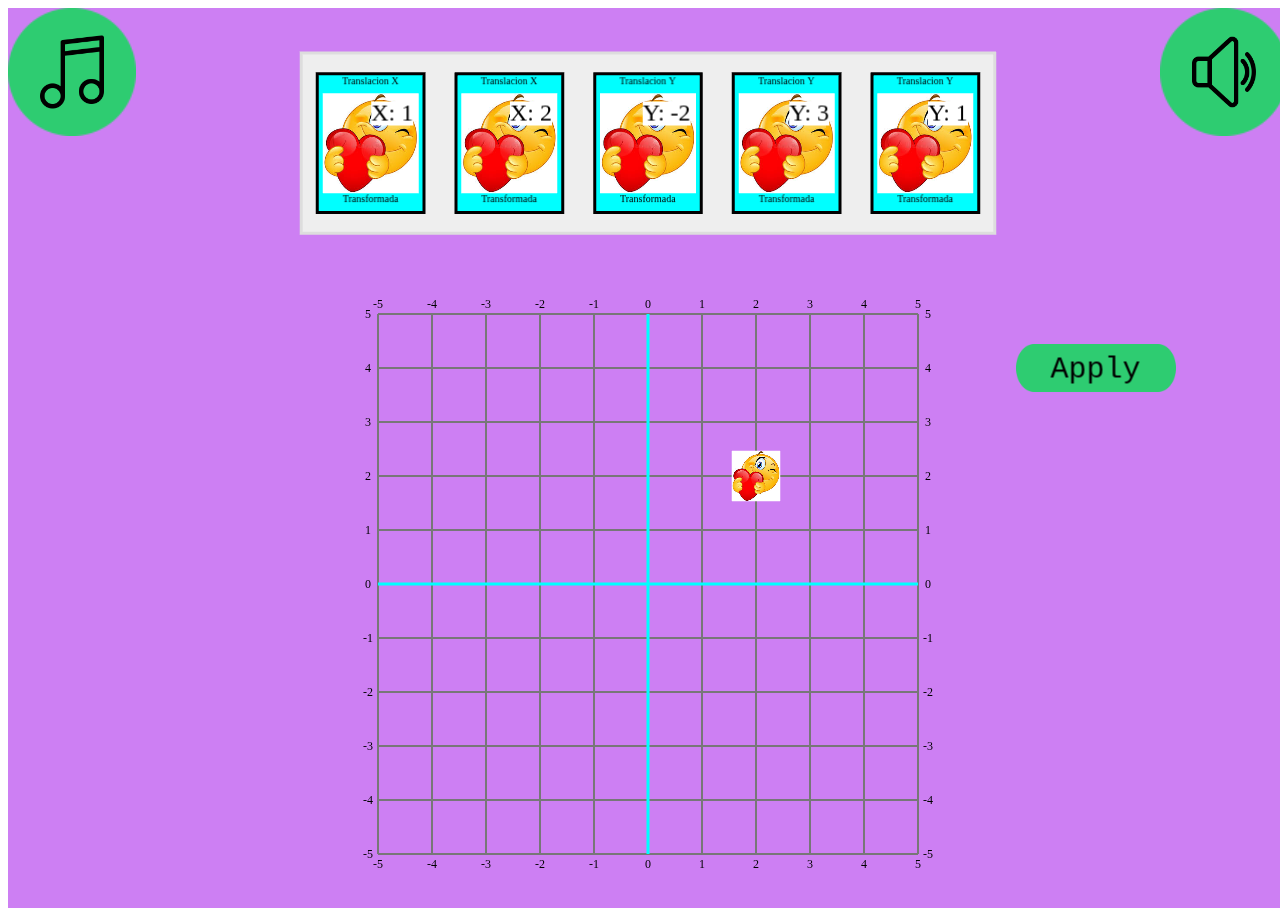
==== index.html @ b5e63c9b "initial-grid + card hand & card deck, use and replace cards." ====
<!DOCTYPE html>
<html lang="">
<head>
    <meta charset="UTF-8">
    <meta name="viewport" content="user-scalable=0, initial-scale=1,minimum-scale=1, maximum-scale=1, width=device-width, minimal-ui=1">
    <title>Game Title Here</title>
    <script src="js/phaser.min.js">  
    </script>
    <script src="js/main.js"></script>
    <script src="js/scenes/sceneMain.js"></script>
    <script src="js/scenes/sceneTitle.js"></script>
    <script src="js/scenes/sceneOver.js"></script>
    <script src="js/scenes/sceneLoad.js"></script>
    <script src="js/classes/mc/model.js"></script>
    <script src="js/constants.js"></script>
    <script src="js/classes/mc/controller.js"></script>
    <script src="js/classes/comps/scoreBox.js"></script>
    <script src="js/classes/comps/bar.js"></script>
    <script src="js/classes/comps/card.js"></script>
    <script src="js/classes/comps/cardContainer.js"></script>
    <script src="js/classes/comps/cardDeck.js"></script>

    <script src="js/classes/util/alignGrid.js"></script>
    <script src="js/classes/util/align.js"></script>
    <script src="js/classes/util/mediaManager.js"></script>
    <script src="js/classes/util/transform.js"></script>
    <script src="js/classes/ui/flatButton.js"></script>
    <script src="js/classes/ui/toggleButton.js"></script>
    <script src="js/classes/ui/soundButtons.js"></script>
</head>
<body>

<div id="phaser-game" />


</body>
</html>
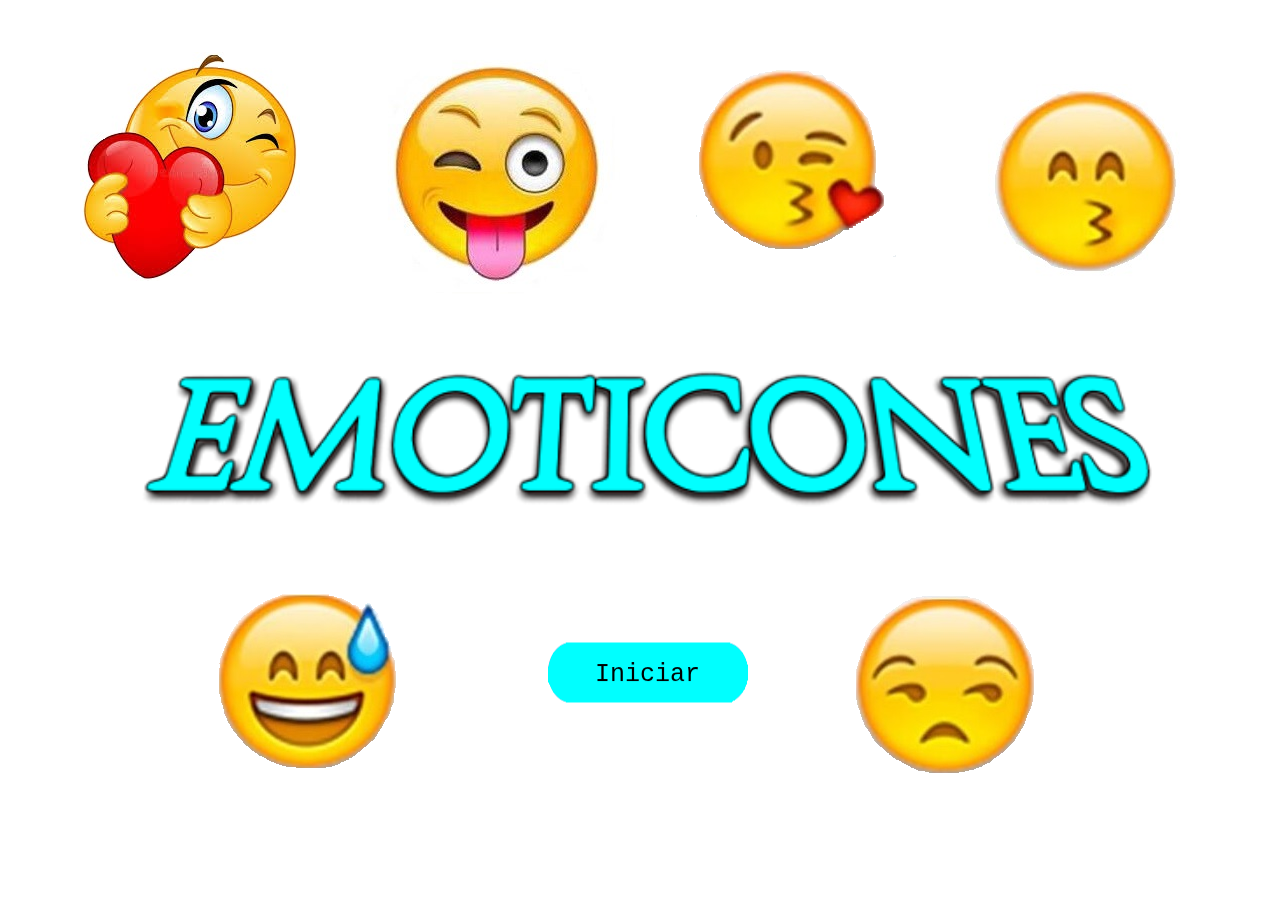
==== commit a4168e24: "Game-2players both same machine." ====
--- a/index.html
+++ b/index.html
@@ -2,7 +2,7 @@
 <html lang="">
 <head>
     <meta charset="UTF-8">
-    <meta name="viewport" content="user-scalable=0, initial-scale=1,minimum-scale=1, maximum-scale=1, width=device-width, minimal-ui=1">
+    <meta name="viewport" content="user-scalable=0, initial-scale=1,minimum-scale=1, maximum-scale=1, width=device-width, minimal-ui=1">    
     <title>Game Title Here</title>
     <script src="js/phaser.min.js">  
     </script>
@@ -19,6 +19,7 @@
     <script src="js/classes/comps/card.js"></script>
     <script src="js/classes/comps/cardContainer.js"></script>
     <script src="js/classes/comps/cardDeck.js"></script>
+    <script src="js/classes/comps/GameGrid.js"></script>
 
     <script src="js/classes/util/alignGrid.js"></script>
     <script src="js/classes/util/align.js"></script>
@@ -27,10 +28,17 @@
     <script src="js/classes/ui/flatButton.js"></script>
     <script src="js/classes/ui/toggleButton.js"></script>
     <script src="js/classes/ui/soundButtons.js"></script>
+
+    <style>
+        #phaser-game canvas {
+            border: solid 3px;
+        }
+    </style>
 </head>
+
 <body>
 
-<div id="phaser-game" />
+<div id="emoticones-game" />
 
 
 </body>
